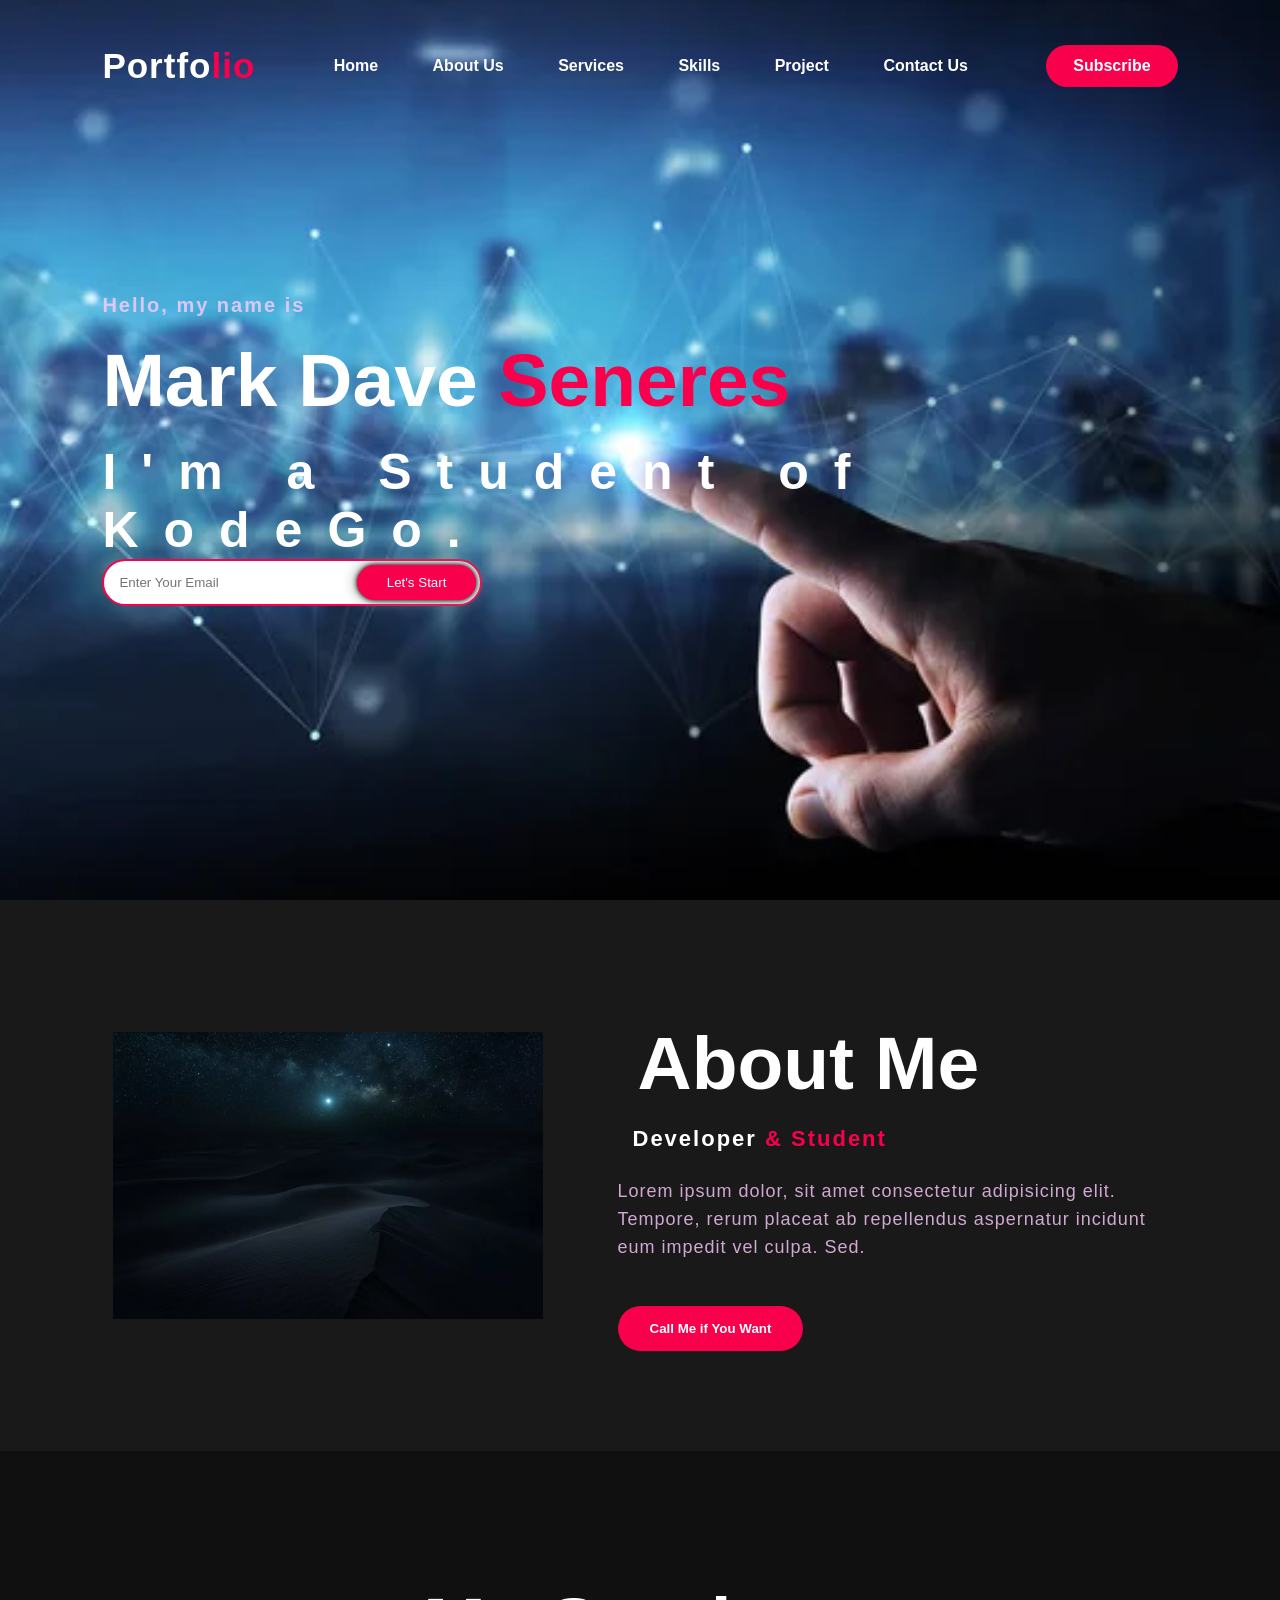
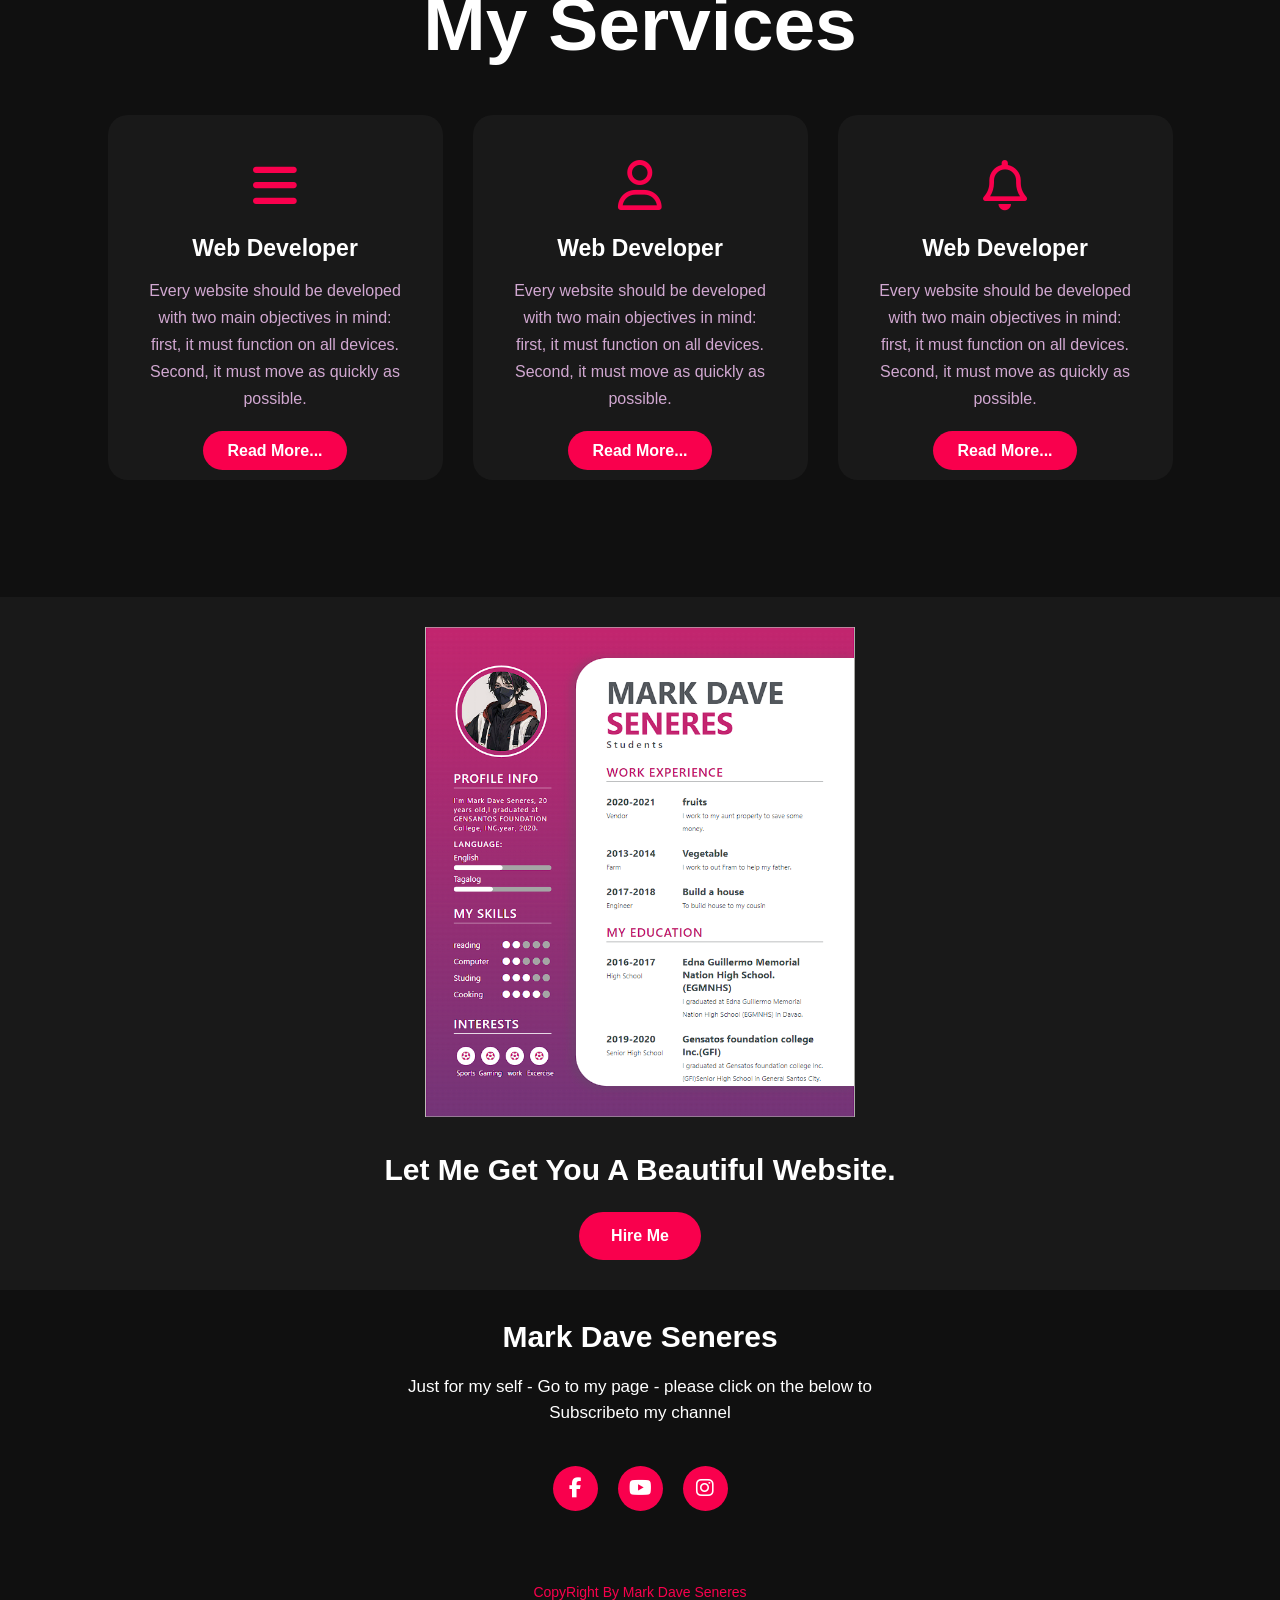
==== index.html @ a035dc30 "rename porfolio_css.html to index.html" ====
<!DOCTYPE html>
<html lang="en">
<head>
    <title>Portfolio Website</title>
    <link rel="stylesheet" type="text/css" href="style.css" />

    <link rel="preconnect" href="https://fonts.googleapis.com">
    <link rel="preconnect" href="https://fonts.gstatic.com" crossorigin>
    <link href="https://fonts.googleapis.com/css2?family=Roboto:wght@100&display=swap" rel="stylesheet">

    <link rel="stylesheet" href="https://cdnjs.cloudflare.com/ajax/libs/font-awesome/6.4.0/css/all.min.css"
     integrity="sha512-iecdLmaskl7CVkqkXNQ/ZH/XLlvWZOJyj7Yy7tcenmpD1ypASozpmT/E0iPtmFIB46ZmdtAc9eNBvH0H/ZpiBw==" 
     crossorigin="anonymous" referrerpolicy="no-referrer" />

</head>
<body>
    <!--hero Selection start-->

    <div class="hero">
       <nav>
         <h2 class="logo">Portfo<span>lio</span></h2>
         <ul>
            <li><a href="#">Home</a></li>
            <li><a href="#">About Us</a></li>
            <li><a href="#">Services</a></li>
            <li><a href="#">Skills</a></li>
            <li><a href="#">Project</a></li>
            <li><a href="#">Contact Us</a></li>
         </ul>
         <a href="#" class="btn">Subscribe</a>
       </nav> 
 
       <div class="content">
         <h4>Hello, my name is</h4>
         <h1>Mark Dave <span>Seneres</span></h1>
         <h3>I'm a Student of KodeGo.</h3>
         <div class="newslatter">
           <form>
             <input type="email" name="email" id="mail" placeholder="Enter Your Email">
             <input type="submit" name="submit" value="Let's Start">
           </form>
         </div>
       </div>
    </div>

    <!--About section start-->
    <section class="about">
        <div class="main">
            <img src="./Nights.jpg">
            <div class="about-text">
                <h2>About Me</h2>
                <h5>Developer <span>& Student</span></h5>
                <p>Lorem ipsum dolor, sit amet consectetur adipisicing elit. Tempore,
                rerum placeat ab repellendus aspernatur incidunt eum impedit vel 
                culpa. Sed.</p>
                <button type="button">Call Me if You Want</button>
            </div>
        </div>
    </section>
    
    <!----Service section start--->
    <div class="service">
      <div class="title">
        <h2>My Services</h2>
      </div>

      <div class="box">
        <div class="card">
          <i class="fa-solid fa-bars"></i>
          <h5>Web Developer</h5>
          <div class="pra">
            <p>Every website should be developed with two main objectives in mind: first, it must 
              function on all devices. Second, it must move as quickly as possible.</p>

            <p style="text-align: center;">
              <a class="button" href="#">Read More...</a>
            </p>
          </div>
        </div>
        <div class="card">
          <i class="fa-regular fa-user"></i>
          <h5>Web Developer</h5>
          <div class="pra">
            <p>Every website should be developed with two main objectives in mind: first, it must 
              function on all devices. Second, it must move as quickly as possible.</p>

            <p style="text-align: center;">
              <a class="button" href="#">Read More...</a>
            </p>
          </div>
        </div>
        <div class="card">
          <i class="fa-regular fa-bell"></i>
          <h5>Web Developer</h5>
          <div class="pra">
            <p>Every website should be developed with two main objectives in mind: first, it must
               function on all devices. Second, it must move as quickly as possible.</p>

            <p style="text-align: center;">
              <a class="button" href="#">Read More...</a>
            </p>
          </div>
        </div>
      </div>
    </div>

    <!-------Contact Me---------->
    <div class="contact-me">
      <img src="./Resume.png">
      <br><br>
      <p>Let Me Get You A Beautiful Website.</p>
      <a class="button-two" href="#">Hire Me</a>
    </div>
   
    <!-----footer start------>
    <footer>
      <p>Mark Dave Seneres</p>
      <p>Just for my self - Go to my page - please click on the below 
      to Subscribeto my channel</p>
      <br>
      <div class="social">
        <a href="#"><i class="fa-brands fa-facebook-f"></i></a>
        <a href="#"><i class="fa-brands fa-youtube"></i></a>
        <a href="#"><i class="fa-brands fa-instagram"></i></a>
      </div> 
      <br><br>
      <br><br>
      <p class="end">CopyRight By Mark Dave Seneres</p>
    </footer>

</body>
</html>
---- style.css ----
* {
    padding: 0;
    margin: 0;
    font-family: 'Josefin', sans-serif;
    box-sizing: border-box;
}
.hero {
    height: 100vh;
    width: 100%;
    background-image: url(./network.jpg);
    background-size: cover;
    background-position: center;
}
nav {
    display: flex;
    align-items: center;
    justify-content: space-between;
    padding-top: 45px;
    padding-left: 8%;
    padding-right: 8%;
}
.logo {
    color: white;
    font-size: 35px;
    letter-spacing: 1px;
    cursor: pointer;
}
span {
    color: #f9004d;
}

nav ul li {
    list-style-type: none;
    display: inline-block;
    padding: 10px 25px;
}  
nav ul li a {
    color: white;
    text-decoration: none;
    font-weight: bold;
    text-transform: capitalize;
}
nav ul li a:hover {
    color: #f9004d;
    transition: .4s;
}
.btn {
    background-color: #f9004d;
    color: white;
    text-decoration: none;
    border: 2px solid transparent;
    font-weight: bold;
    padding: 10px 25px;
    border-radius: 30px;
    transition: transform .4s;
}
.btn:hover {
    transform: scale(1.2);
} 

.content {
    position: absolute;
    top: 50%;
    left: 8%;
    transform: translateY(-50%);
}
h1 {
    color: white;
    margin: 20px 0px 20px;
    font-size: 75px;
}
h3 {
    color: white;
    letter-spacing: 25px;
    font-size: 50px;
}
h4 {
    color: #fcfc;
    letter-spacing: 2px;
    font-size: 20px;
}
.newslatter form {
    width: 380px;
    max-width: 100%;
    position: relative;
}
.newslatter form input:first-child {
    display: inline-block;
    width: 100%;
    padding: 14px 130px 14px 15px;
    border: 2px solid #f9004d;
    outline: none;
    border-radius: 30px;
}
.newslatter form input:last-child {
    position: absolute;
    display: inline-block;
    outline: none;
    border: none;
    padding: 10px 30px;
    border-radius: 30px;
    background-color: #f9004d;
    color: white;
    box-shadow: 0px 0px 5px #000, 0px 0px 15px #858585;
    top: 6px;
    right: 6px;
}
.about {
    width: 100%;
    padding: 100px 0px;
    background-color: #191919;
}
.about img {
    height: auto;
    width: 430px;
}
.about-text {
    width: 550px;
}
.main {
    width: 1130px;
    max-width: 95%;
    margin:  0 auto;
    display: flex;
    align-items: center;
    justify-content: space-around;
}
.about-text h2 {
    color: white;
    font-size: 75px;
    text-transform: capitalize;
    margin: 20px;
}
.about-text h5 {
    color: white;
    letter-spacing: 2px;
    font-size: 22px;
    margin-bottom: 25px;
    text-transform: capitalize;
}
.about-text p {
    color: #fcfc;
    letter-spacing: 1px;
    line-height: 28px;
    font-size: 18px;
    margin-bottom: 45px;
}
button {
    background-color: #f9004d;
    color: white;
    text-decoration: none;
    border: 2px solid transparent;
    font-weight: bold;
    padding: 13px 30px;
    border-radius: 30px;
    transition: .4s;
}
button:hover {
    background-color: transparent;
    border: 2px solid #f9004d;
    cursor: pointer;
}
.service {
    background: #101010;
    width: 100%;
    padding: 100px 0px;
}
.title h2 {
    color: white;
    font-size: 75px;
    width: 1130px;
    margin: 30px auto;
    text-align: center;
}
.box {
    display: flex;
    justify-content: center;
    align-items: center;
    min-height: 400px;
}
.card {
    height: 365px;
    width: 335px;
    padding: 20px 35px;
    background: #191919;
    border-radius: 20px;
    margin: 15px;
    position: relative;
    overflow: hidden;
    text-align: center;
}
.card i {
    font-size: 50px;
    display: block;
    text-align: center;
    margin: 25px 0px;
    color: #f9004d;
}
h5 {
    color: white;
    font-size: 23px;
    margin: 15px;
}
.pra p {
    color: #fcfc;
    font-size: 16px;
    line-height: 27px;
    margin-bottom: 25px;
}
.card .button {
    background-color: #f9004d;
    color: white;
    text-decoration: none;
    border: 2px solid transparent;
    font-weight: bold;
    padding: 9px 22px;
    border-radius: 30px;
    transition: .4s;
}
.card .button:hover {
    background-color: transparent;
    border: 2px solid #f9004d;
    cursor: pointer; 
}
.contact-me {
    width: 100%;
    height: 300%;
    background: #191919;
    display: flex;
    align-items: center;
    flex-direction: column;
    justify-content: center;
    padding: 30px;
}
.contact-me img {
    height: auto;
    width: 430px;
}
.contact-me p {
    color: white;
    font-size: 30px;
    font-weight: bold;
    margin-bottom: 25px;
}
.contact-me .button-two {
    background-color: #f9004d;
    color: white;
    text-decoration: none;
    border: 2px solid transparent;
    font-weight: bold;
    padding: 13px 30px;
    border-radius: 30px;
    transition: .4s;
}

.contact-me .button-two:hover{
    background-color: transparent;
    border: 2px solid #f9004d;
    cursor: pointer; 
}
footer {
    position: relative;
    width: 100%;
    background: #101010;
    display: flex;
    flex-direction: column;
    align-items: center;
    justify-content: space-evenly;
    padding: 30px;
}
footer p:nth-child(1) {
    font-size: 30px;
    color: white;
    margin-bottom: 20px;
    font-weight: bold;
}
footer p:nth-child(2) {
    color: white;
    font-size: 17px;
    width: 500px;
    text-align: center;
    line-height: 26px;
}
.social {
    display: flex;
}
.social a {
    width: 45px;
    height: 45px;
    display: flex;
    align-items: center;
    justify-content: center;
    background: #f9004d;
    border-radius: 50%;
    margin: 22px 10px;
    color: white;
    text-decoration: none;
    font-size: 20px;
}
.social a:hover{
    transform: scale(1.3);
    transition: .3s; 
}
.end {
    position: absolute;
    color: #f9004d;
    bottom: 35px;
    font-size: 14px;
}
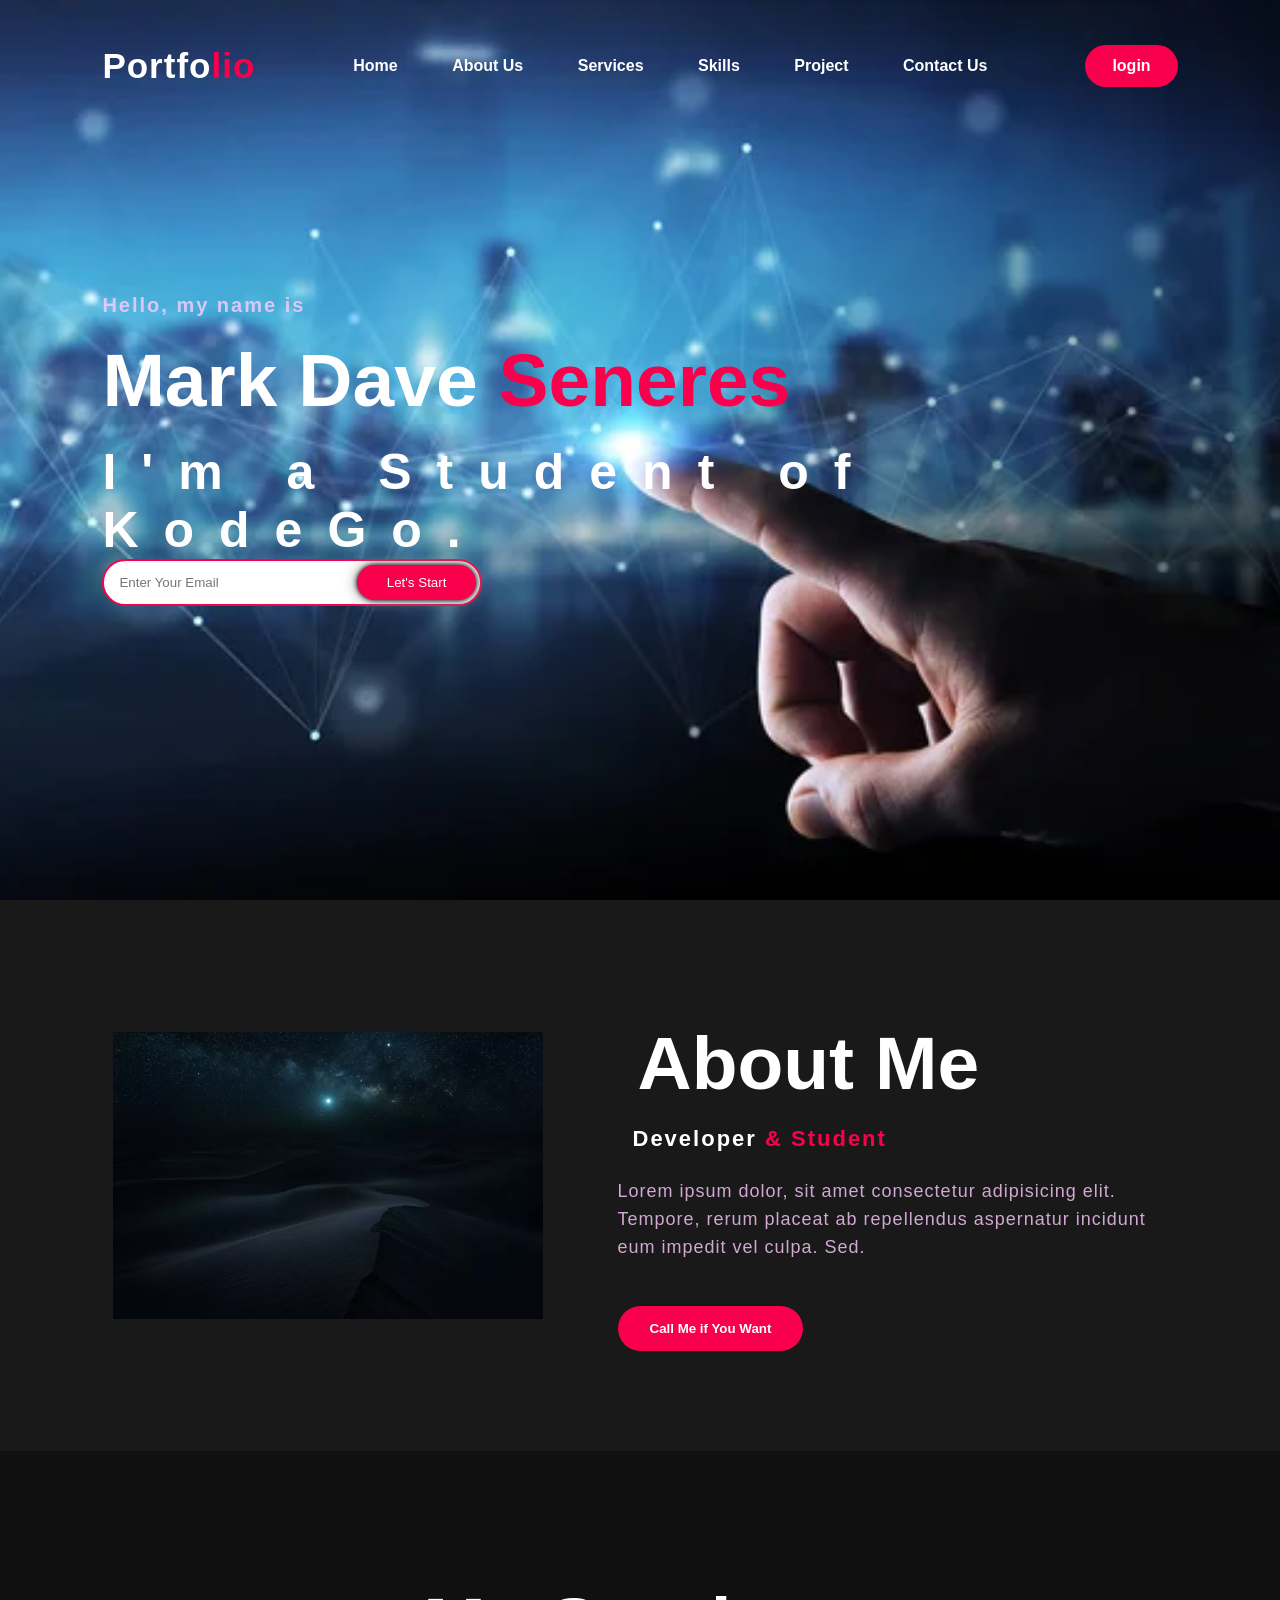
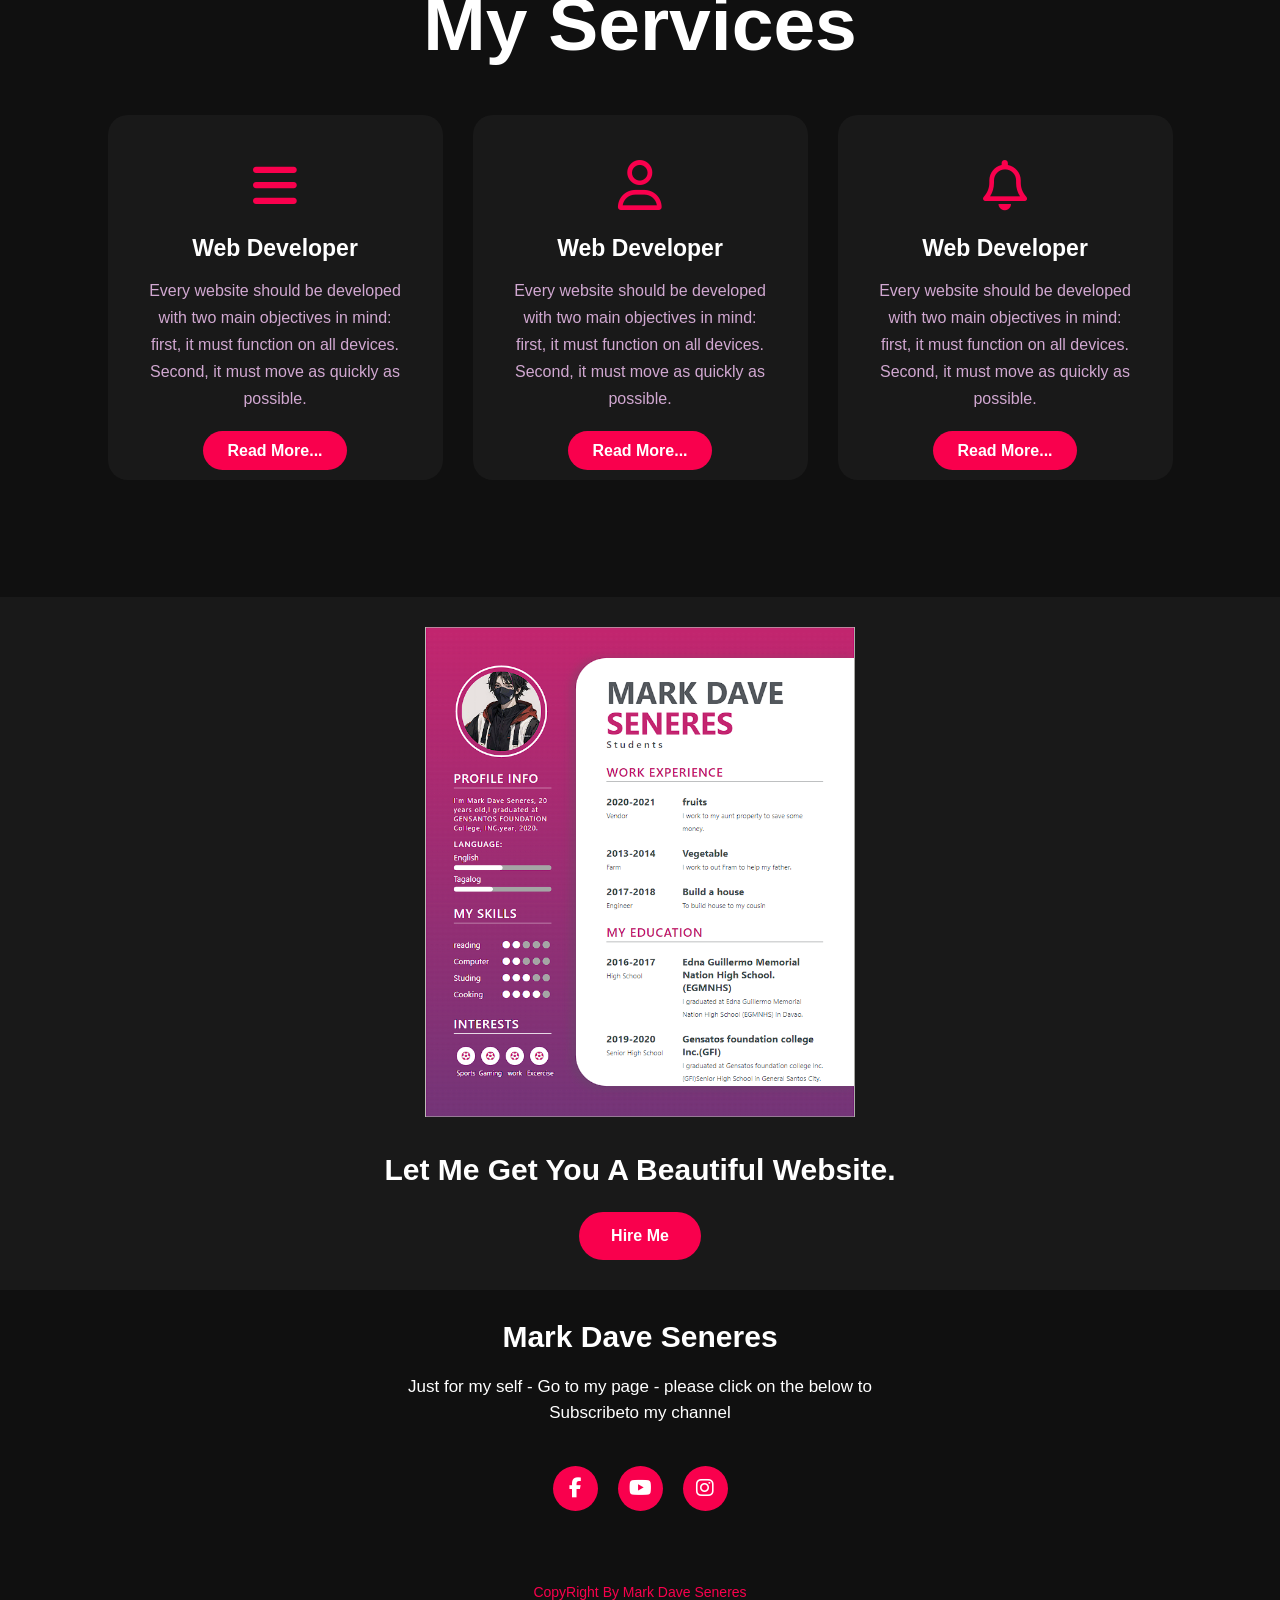
==== commit 28c641c8: "rename subcribe to ligin" ====
--- a/index.html
+++ b/index.html
@@ -27,7 +27,7 @@
             <li><a href="#">Project</a></li>
             <li><a href="#">Contact Us</a></li>
          </ul>
-         <a href="#" class="btn">Subscribe</a>
+         <a href="#" class="btn">login</a>
        </nav> 
  
        <div class="content">
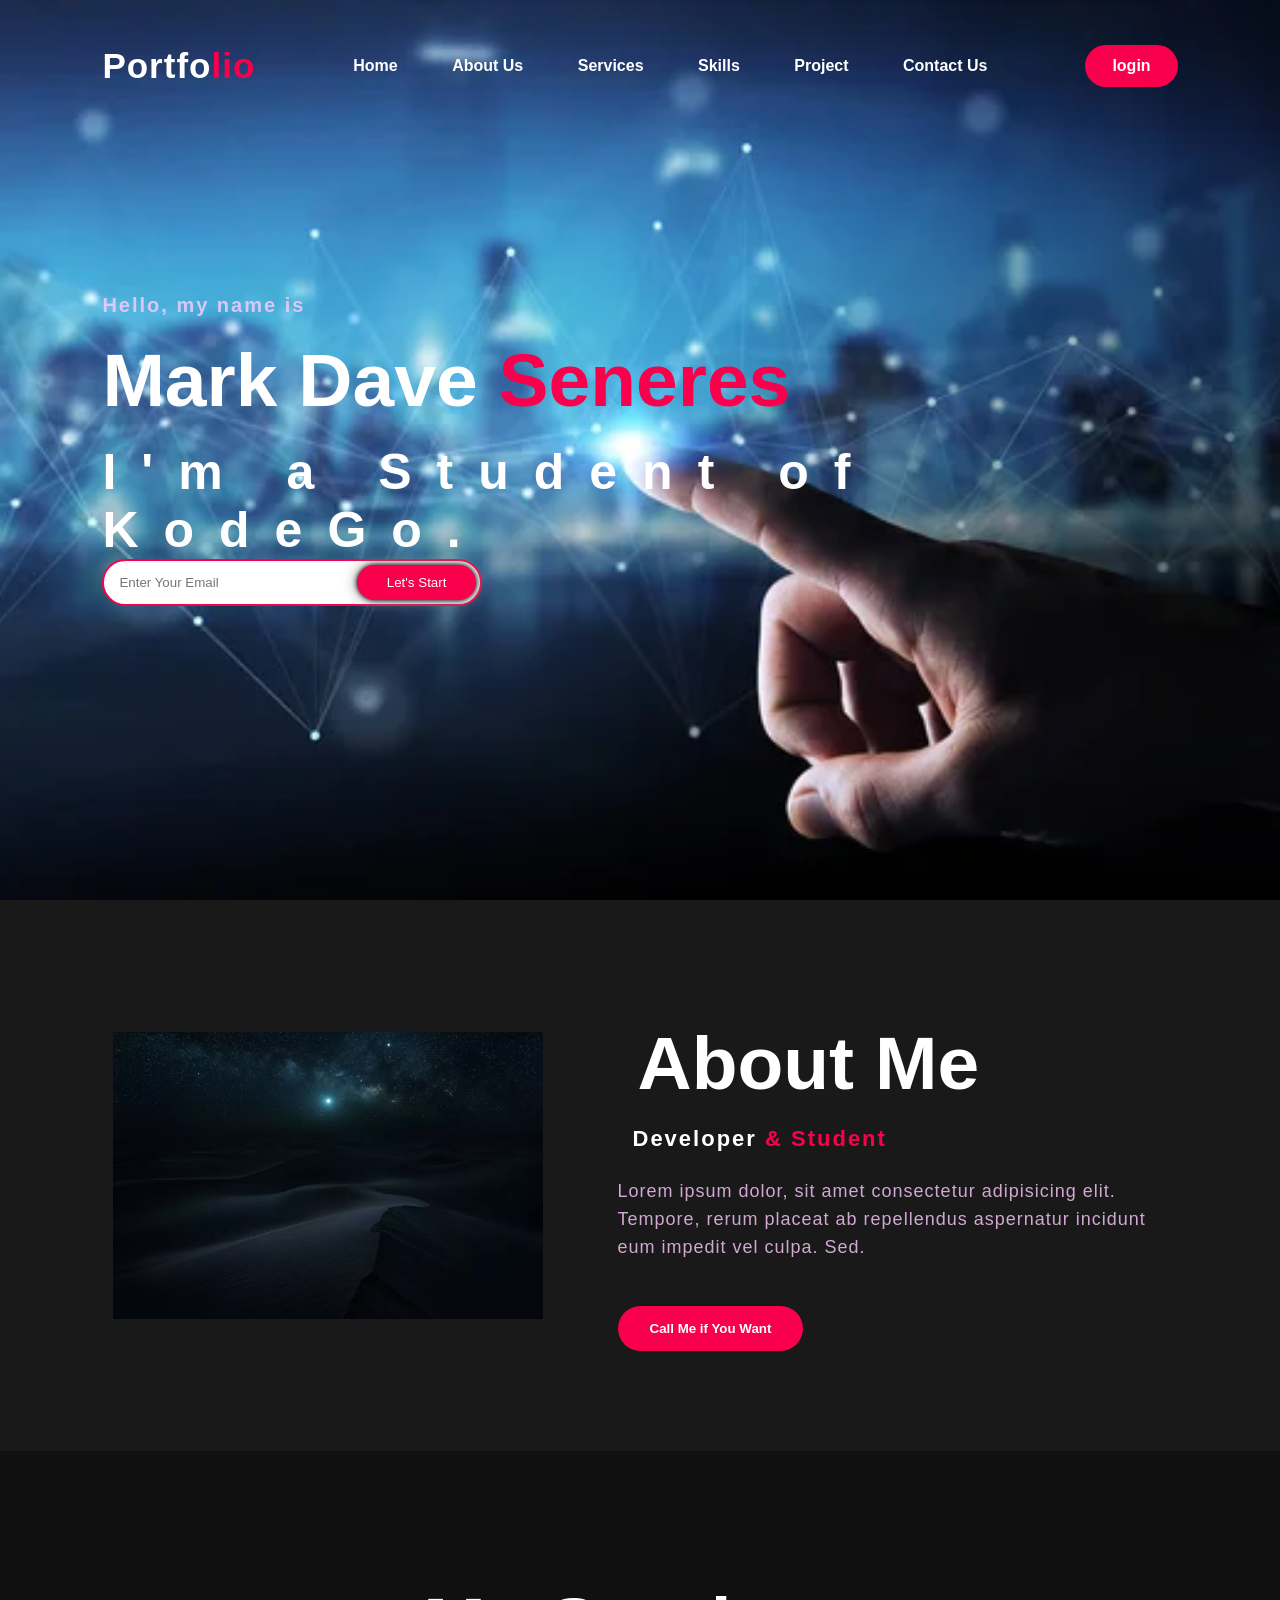
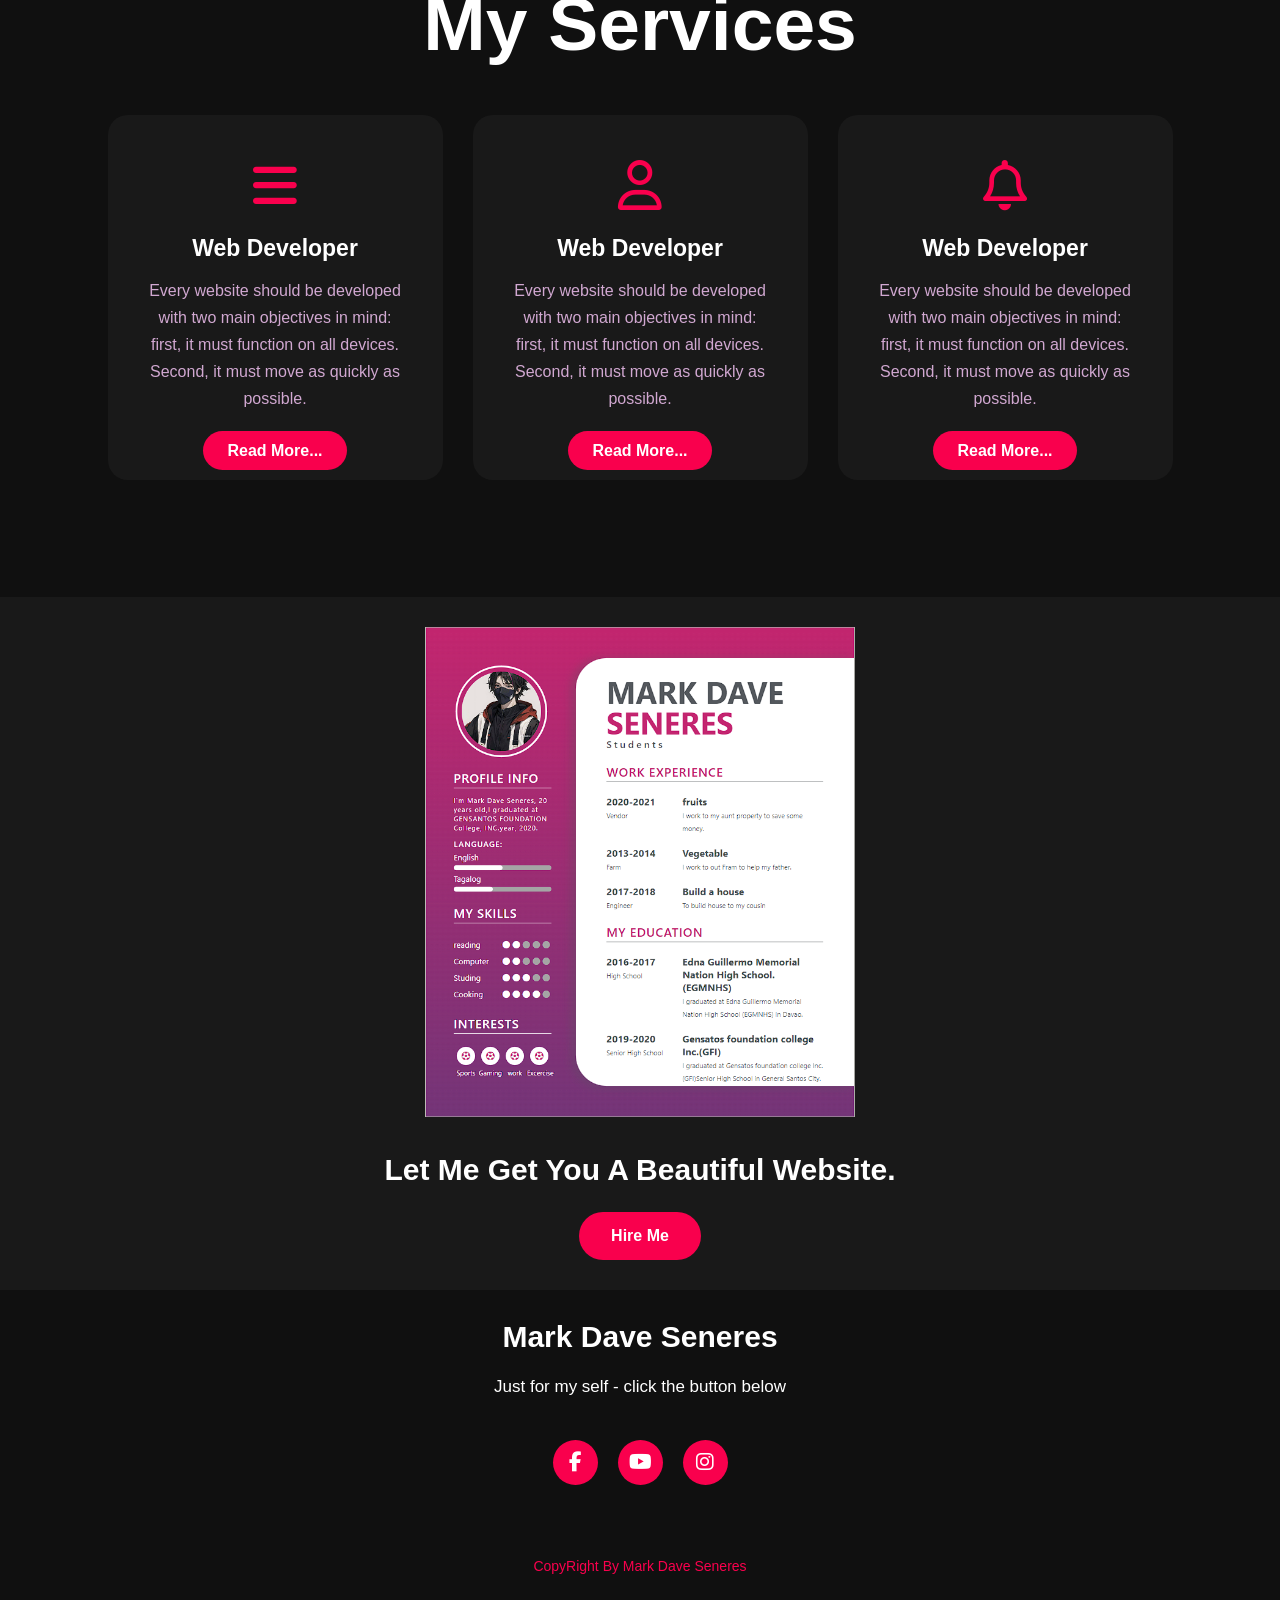
==== commit ecd20142: "rename Go to my page to  please click on the below" ====
--- a/index.html
+++ b/index.html
@@ -115,8 +115,7 @@
     <!-----footer start------>
     <footer>
       <p>Mark Dave Seneres</p>
-      <p>Just for my self - Go to my page - please click on the below 
-      to Subscribeto my channel</p>
+      <p>Just for my self - click the button below</p>
       <br>
       <div class="social">
         <a href="#"><i class="fa-brands fa-facebook-f"></i></a>
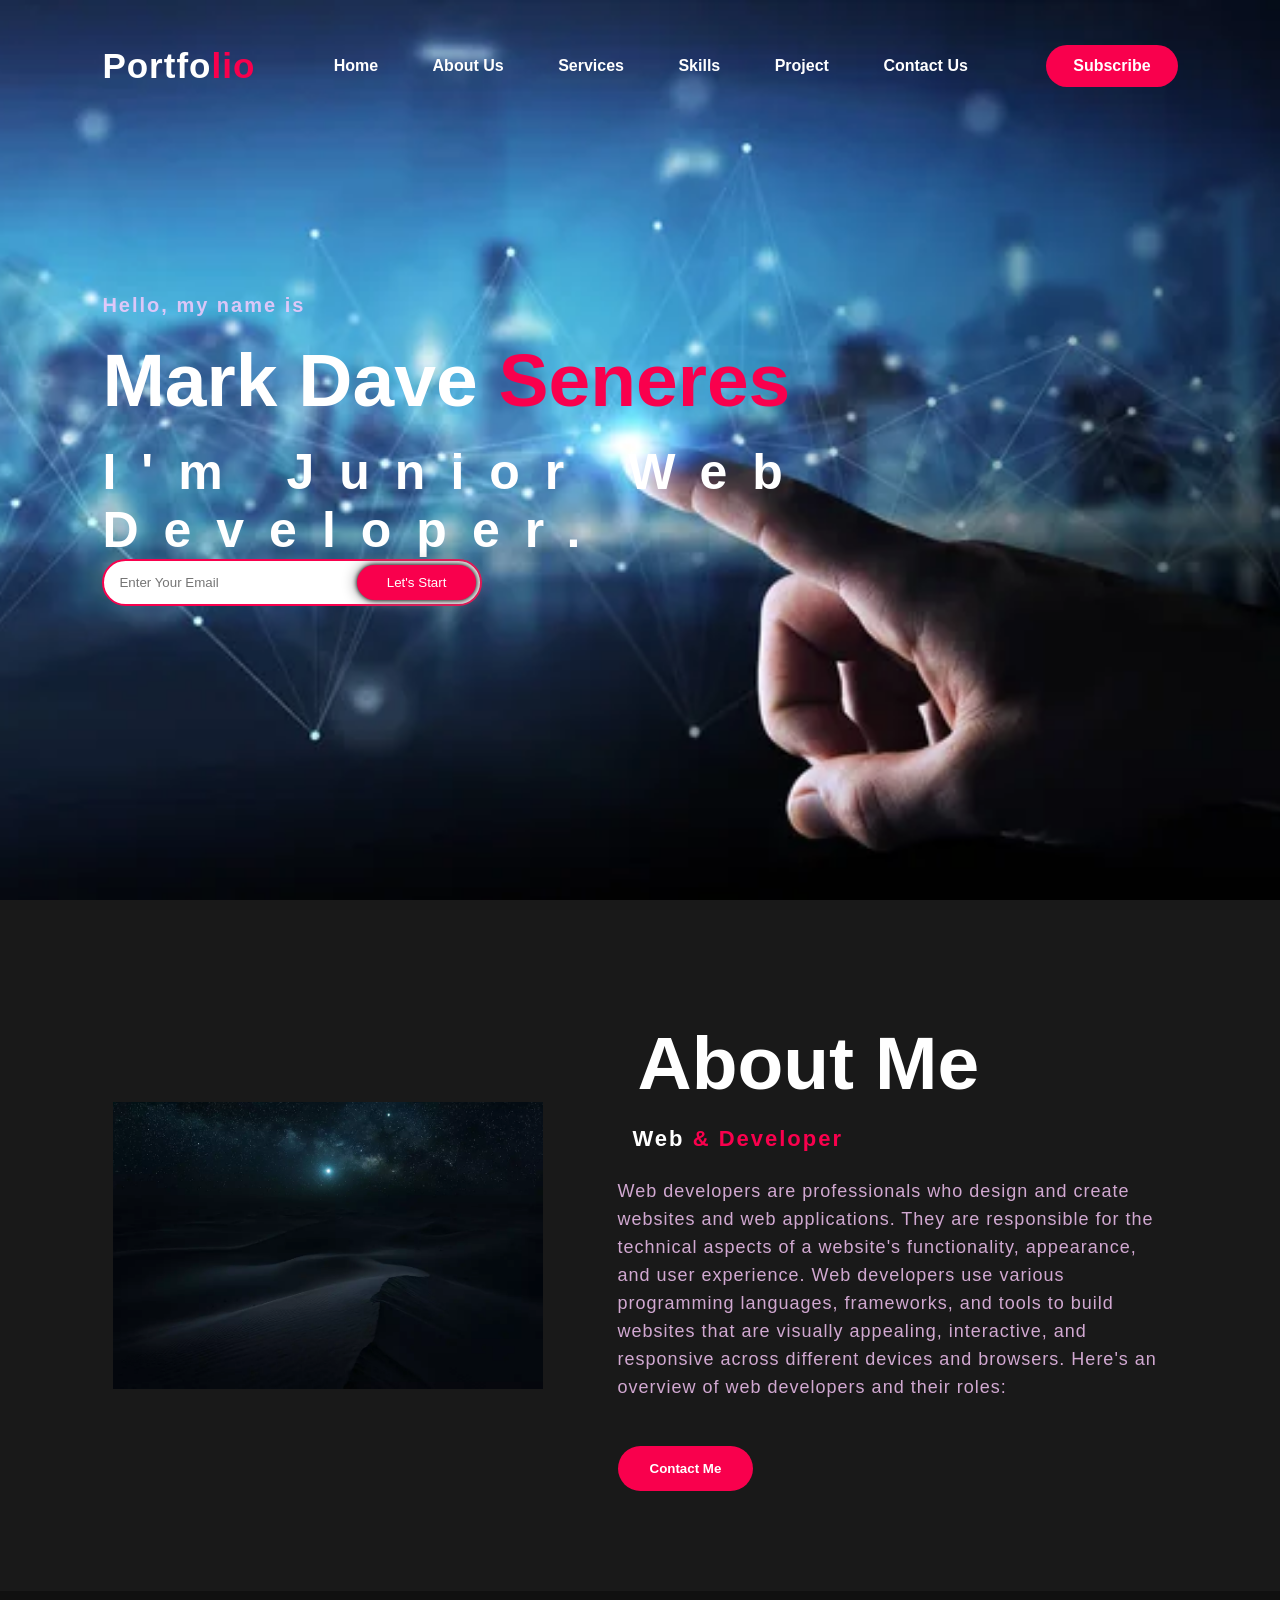
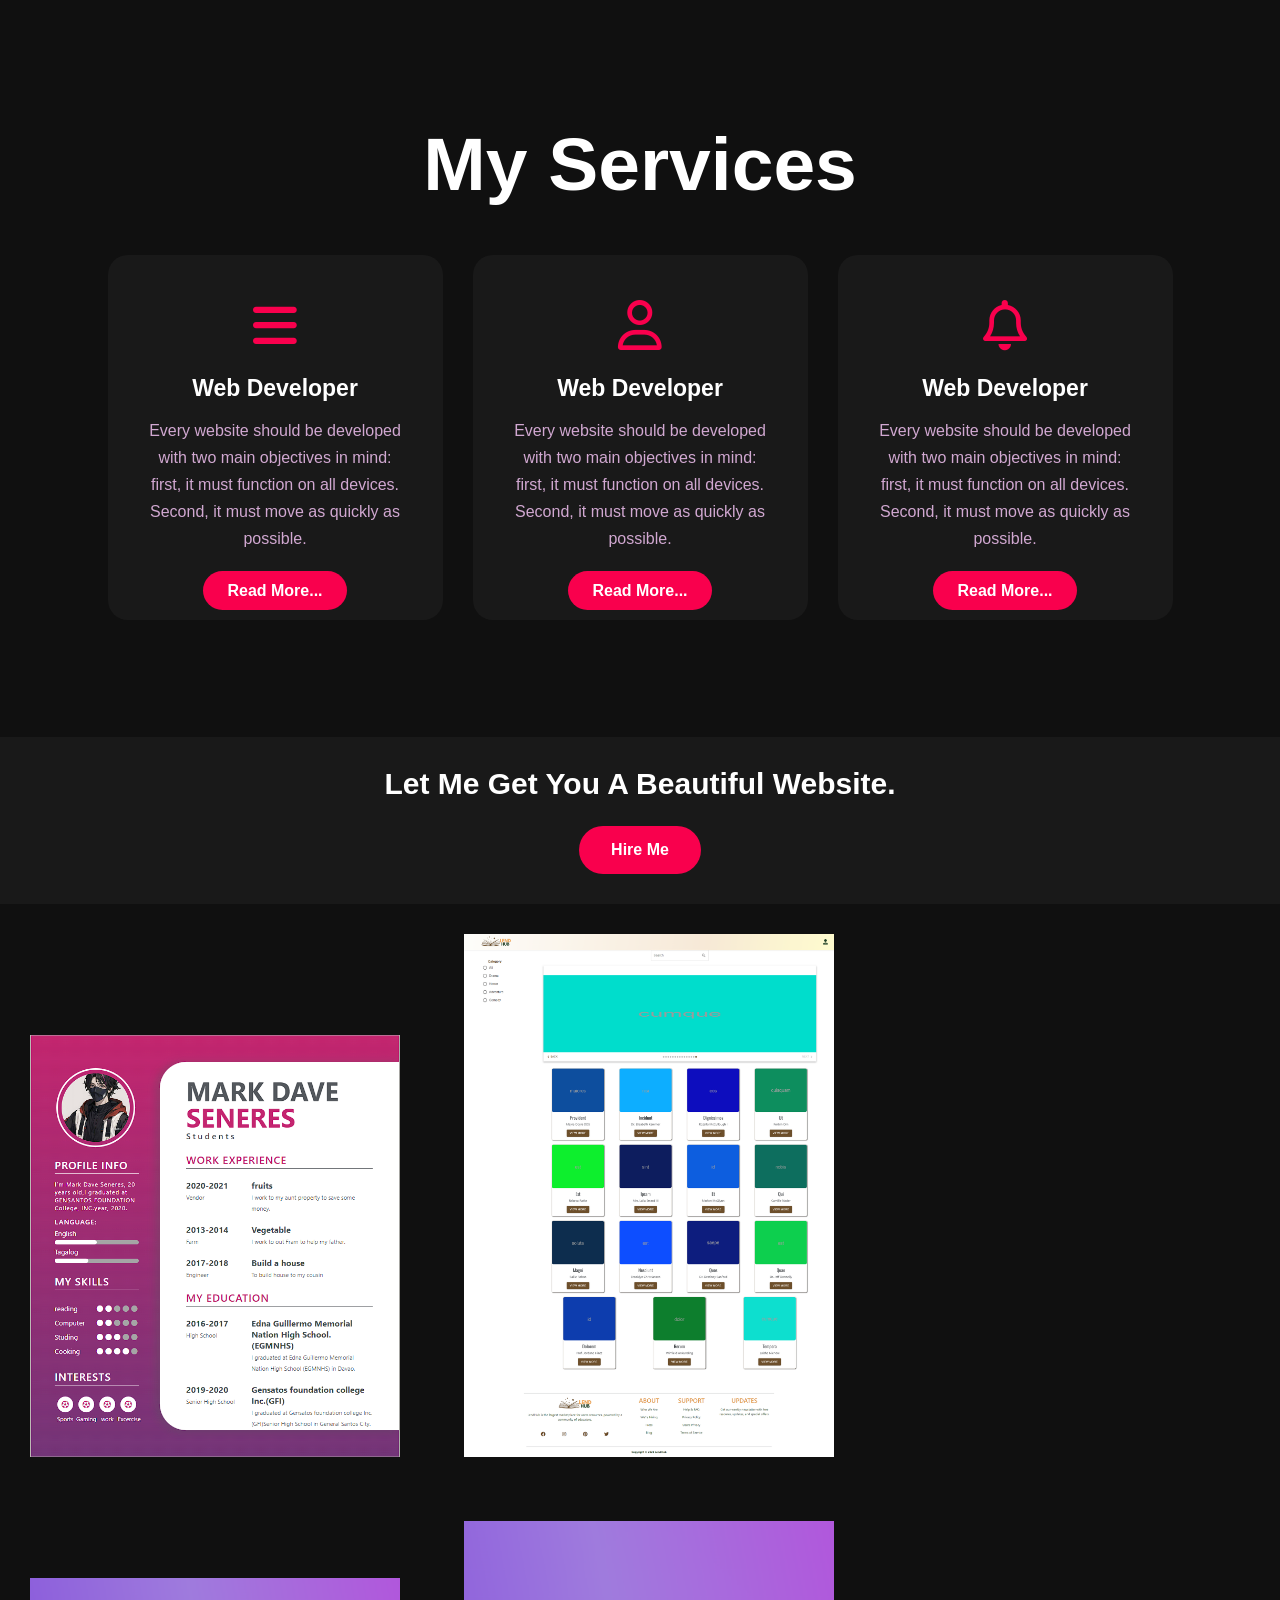
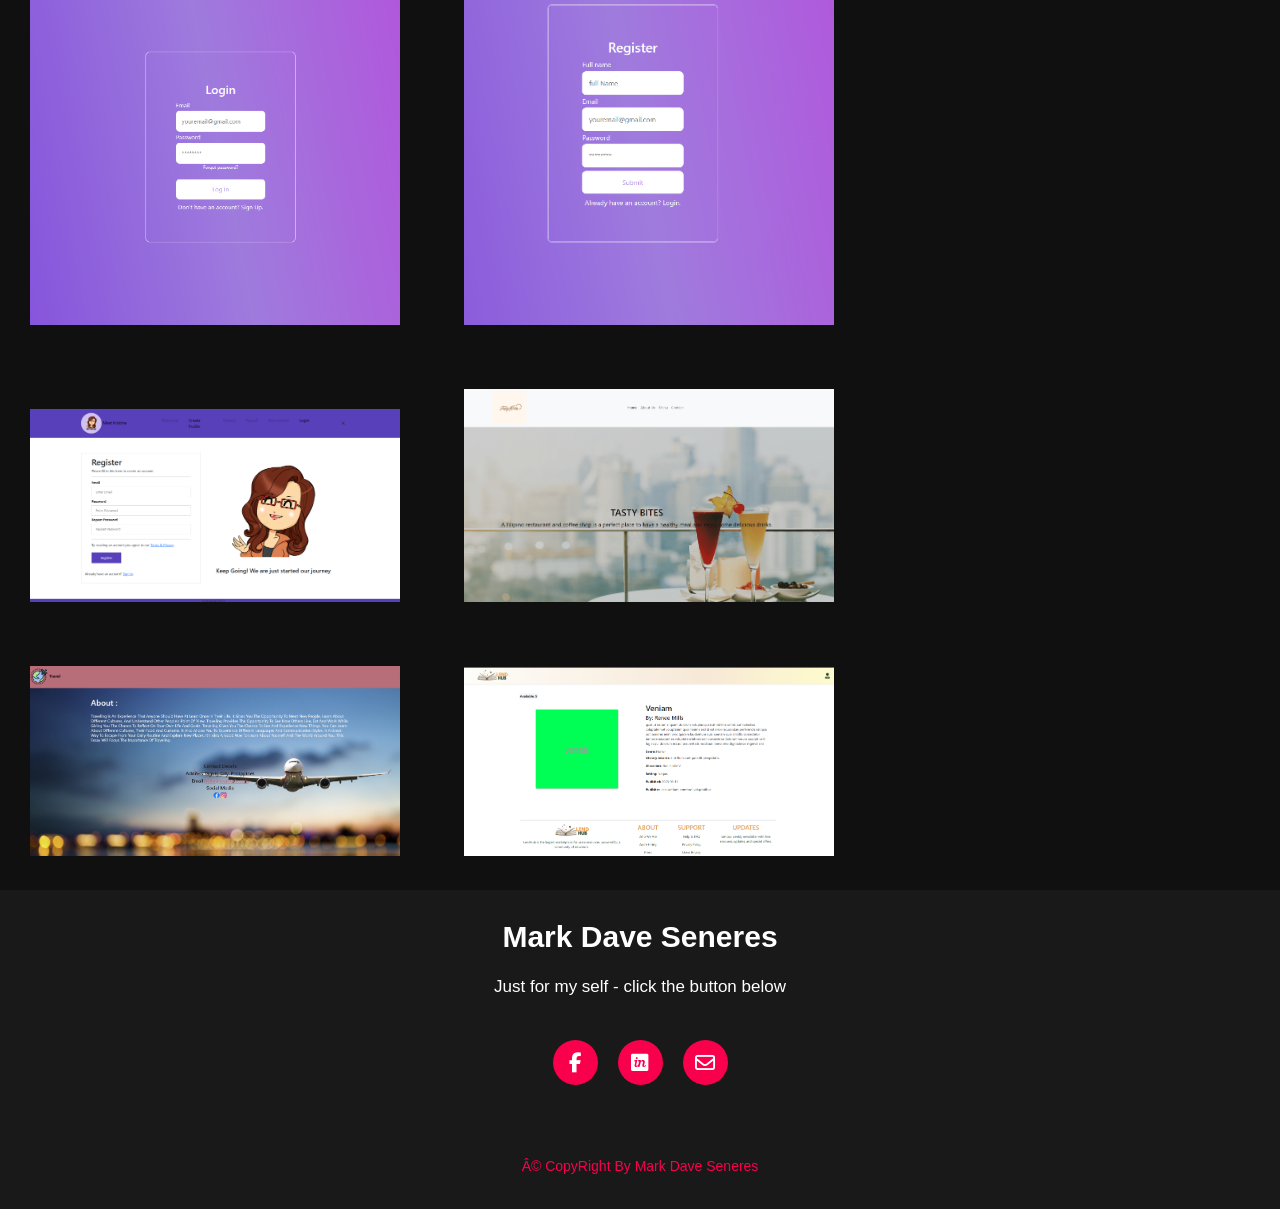
==== commit 37eefeb9: "adding photos" ====
--- a/index.html
+++ b/index.html
@@ -11,7 +11,8 @@
     <link rel="stylesheet" href="https://cdnjs.cloudflare.com/ajax/libs/font-awesome/6.4.0/css/all.min.css"
      integrity="sha512-iecdLmaskl7CVkqkXNQ/ZH/XLlvWZOJyj7Yy7tcenmpD1ypASozpmT/E0iPtmFIB46ZmdtAc9eNBvH0H/ZpiBw==" 
      crossorigin="anonymous" referrerpolicy="no-referrer" />
-
+    
+  
 </head>
 <body>
     <!--hero Selection start-->
@@ -22,18 +23,18 @@
          <ul>
             <li><a href="#">Home</a></li>
             <li><a href="#">About Us</a></li>
-            <li><a href="#">Services</a></li>
+            <li><a href="#service">Services</a></li>
             <li><a href="#">Skills</a></li>
             <li><a href="#">Project</a></li>
             <li><a href="#">Contact Us</a></li>
          </ul>
-         <a href="#" class="btn">login</a>
+         <a href="#" class="btn">Subscribe</a>
        </nav> 
  
        <div class="content">
          <h4>Hello, my name is</h4>
          <h1>Mark Dave <span>Seneres</span></h1>
-         <h3>I'm a Student of KodeGo.</h3>
+         <h3>I'm Junior Web Developer.</h3>
          <div class="newslatter">
            <form>
              <input type="email" name="email" id="mail" placeholder="Enter Your Email">
@@ -49,17 +50,19 @@
             <img src="./Nights.jpg">
             <div class="about-text">
                 <h2>About Me</h2>
-                <h5>Developer <span>& Student</span></h5>
-                <p>Lorem ipsum dolor, sit amet consectetur adipisicing elit. Tempore,
-                rerum placeat ab repellendus aspernatur incidunt eum impedit vel 
-                culpa. Sed.</p>
-                <button type="button">Call Me if You Want</button>
+                <h5>Web <span>& Developer</span></h5>
+                <p> Web developers are professionals who design and create websites and web applications.
+                   They are responsible for the technical aspects of a website's functionality, appearance,
+                    and user experience. Web developers use various programming languages, frameworks, 
+                    and tools to build websites that are visually appealing, interactive, and responsive 
+                    across different devices and browsers. Here's an overview of web developers and their roles:</p>
+                <button type="button">Contact Me</button>
             </div>
         </div>
     </section>
     
     <!----Service section start--->
-    <div class="service">
+    <div class="service" id="service">
       <div class="title">
         <h2>My Services</h2>
       </div>
@@ -106,11 +109,22 @@
 
     <!-------Contact Me---------->
     <div class="contact-me">
-      <img src="./Resume.png">
-      <br><br>
       <p>Let Me Get You A Beautiful Website.</p>
       <a class="button-two" href="#">Hire Me</a>
     </div>
+
+    <!-----Project start------>
+    <div class="pro">
+      <a href=""> <img src="./Resume.png" alt="resume"></a>
+      <a href=""> <img src="./pro.png" alt=""></a>  
+      <a href=""> <img src="./login.png" alt=""></a>
+      <a href=""> <img src="./regesterpng.png" alt=""></a> 
+      <a href=""> <img src="./meet kristine.png" alt=""></a>
+      <a href=""> <img src="./tasty.png" alt=""></a>
+      <a href=""> <img src="./Travel.png" alt=""></a>
+      <a href=""> <img src="./lendhub.png" alt=""></a>
+    </div>
+
    
     <!-----footer start------>
     <footer>
@@ -118,15 +132,14 @@
       <p>Just for my self - click the button below</p>
       <br>
       <div class="social">
-        <a href="#"><i class="fa-brands fa-facebook-f"></i></a>
-        <a href="#"><i class="fa-brands fa-youtube"></i></a>
-        <a href="#"><i class="fa-brands fa-instagram"></i></a>
+        <a href="https://www.facebook.com"><i class="fa-brands fa-facebook-f"></i></a>
+        <a href="https://www.linkedin.com"><i class="fa-brands fa-invision"></i></a>
+        <a href="#"><i class="fa-regular fa-envelope"></i></a>
       </div> 
       <br><br>
       <br><br>
-      <p class="end">CopyRight By Mark Dave Seneres</p>
+      <p class="end"> © CopyRight By Mark Dave Seneres</p>
     </footer>
-
 </body>
 </html>
 
--- a/style.css
+++ b/style.css
@@ -232,10 +232,7 @@
     justify-content: center;
     padding: 30px;
 }
-.contact-me img {
-    height: auto;
-    width: 430px;
-}
+
 .contact-me p {
     color: white;
     font-size: 30px;
@@ -258,10 +255,21 @@
     border: 2px solid #f9004d;
     cursor: pointer; 
 }
+
+.pro {
+    background-color: #101010;
+}
+
+.pro img {
+    height: auto;
+    width: 430px;
+    padding: 30px;
+   
+}
 footer {
     position: relative;
     width: 100%;
-    background: #101010;
+    background: #191919;
     display: flex;
     flex-direction: column;
     align-items: center;
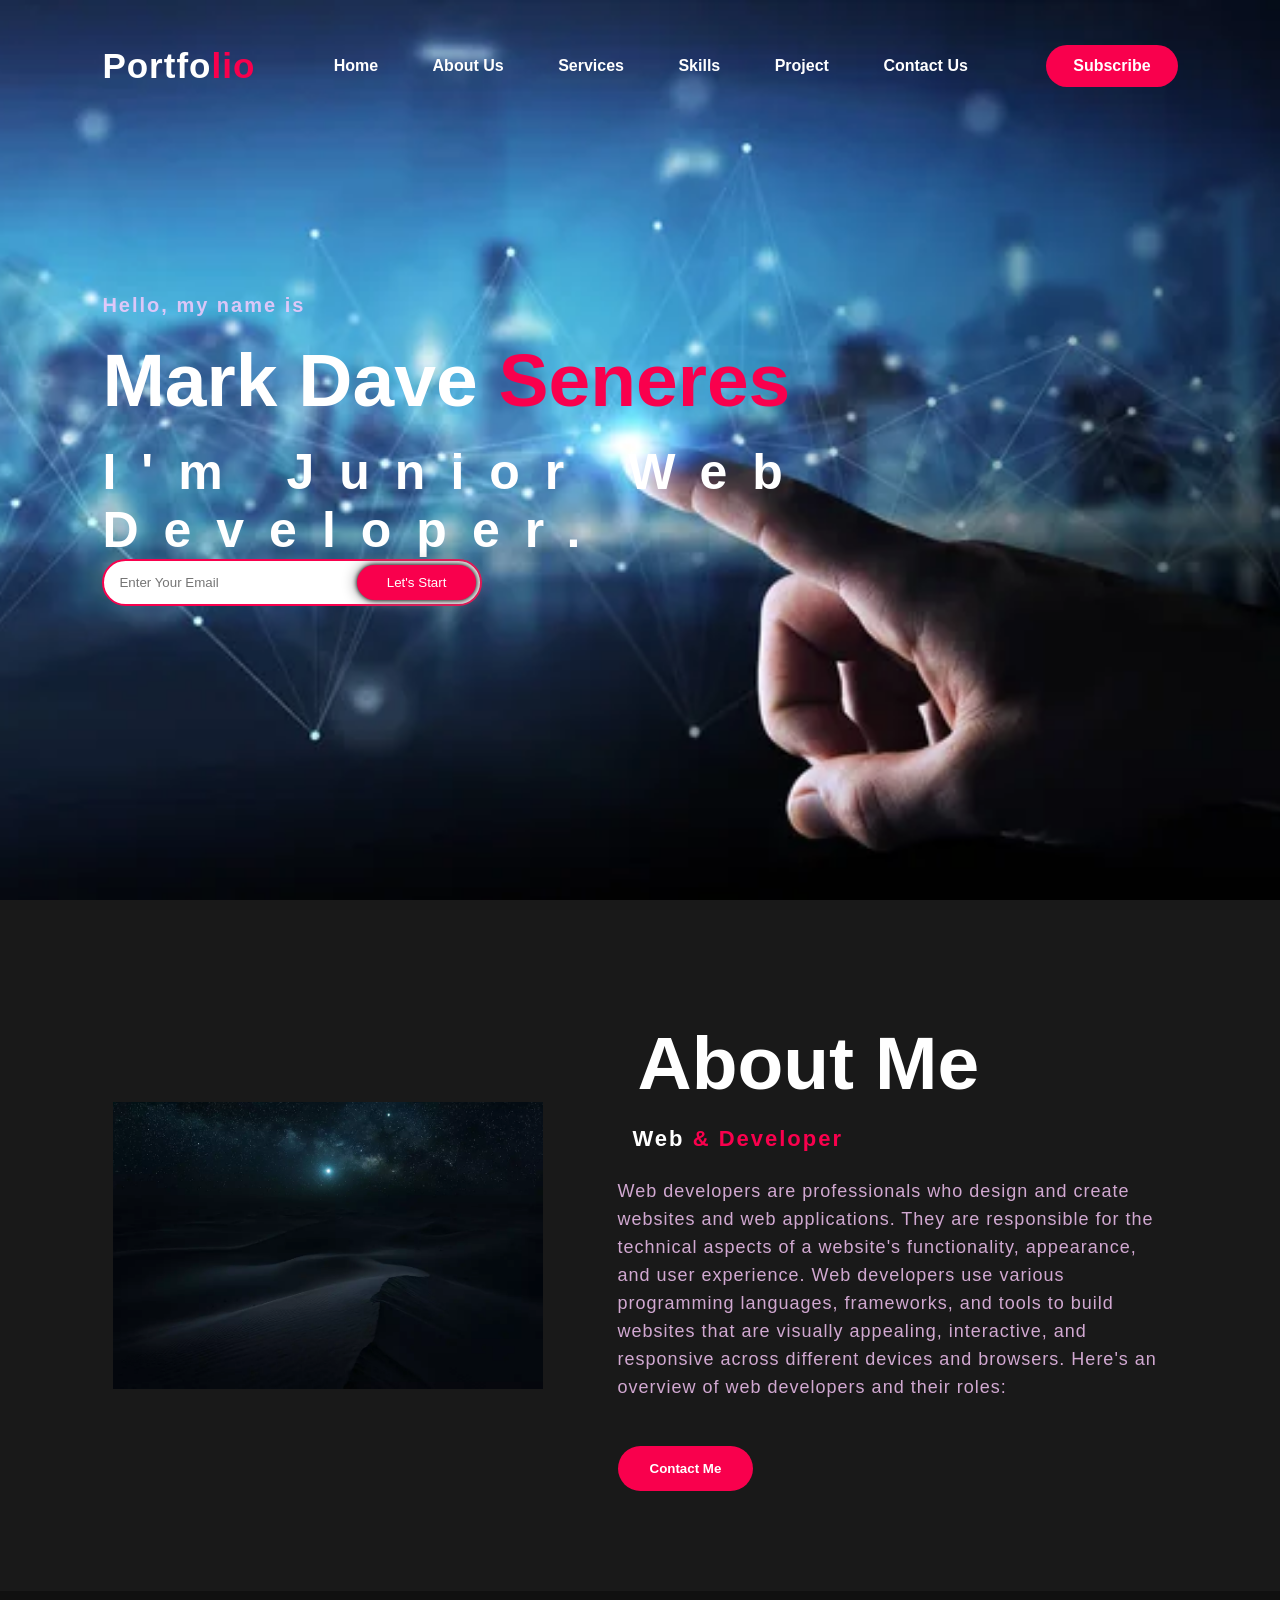
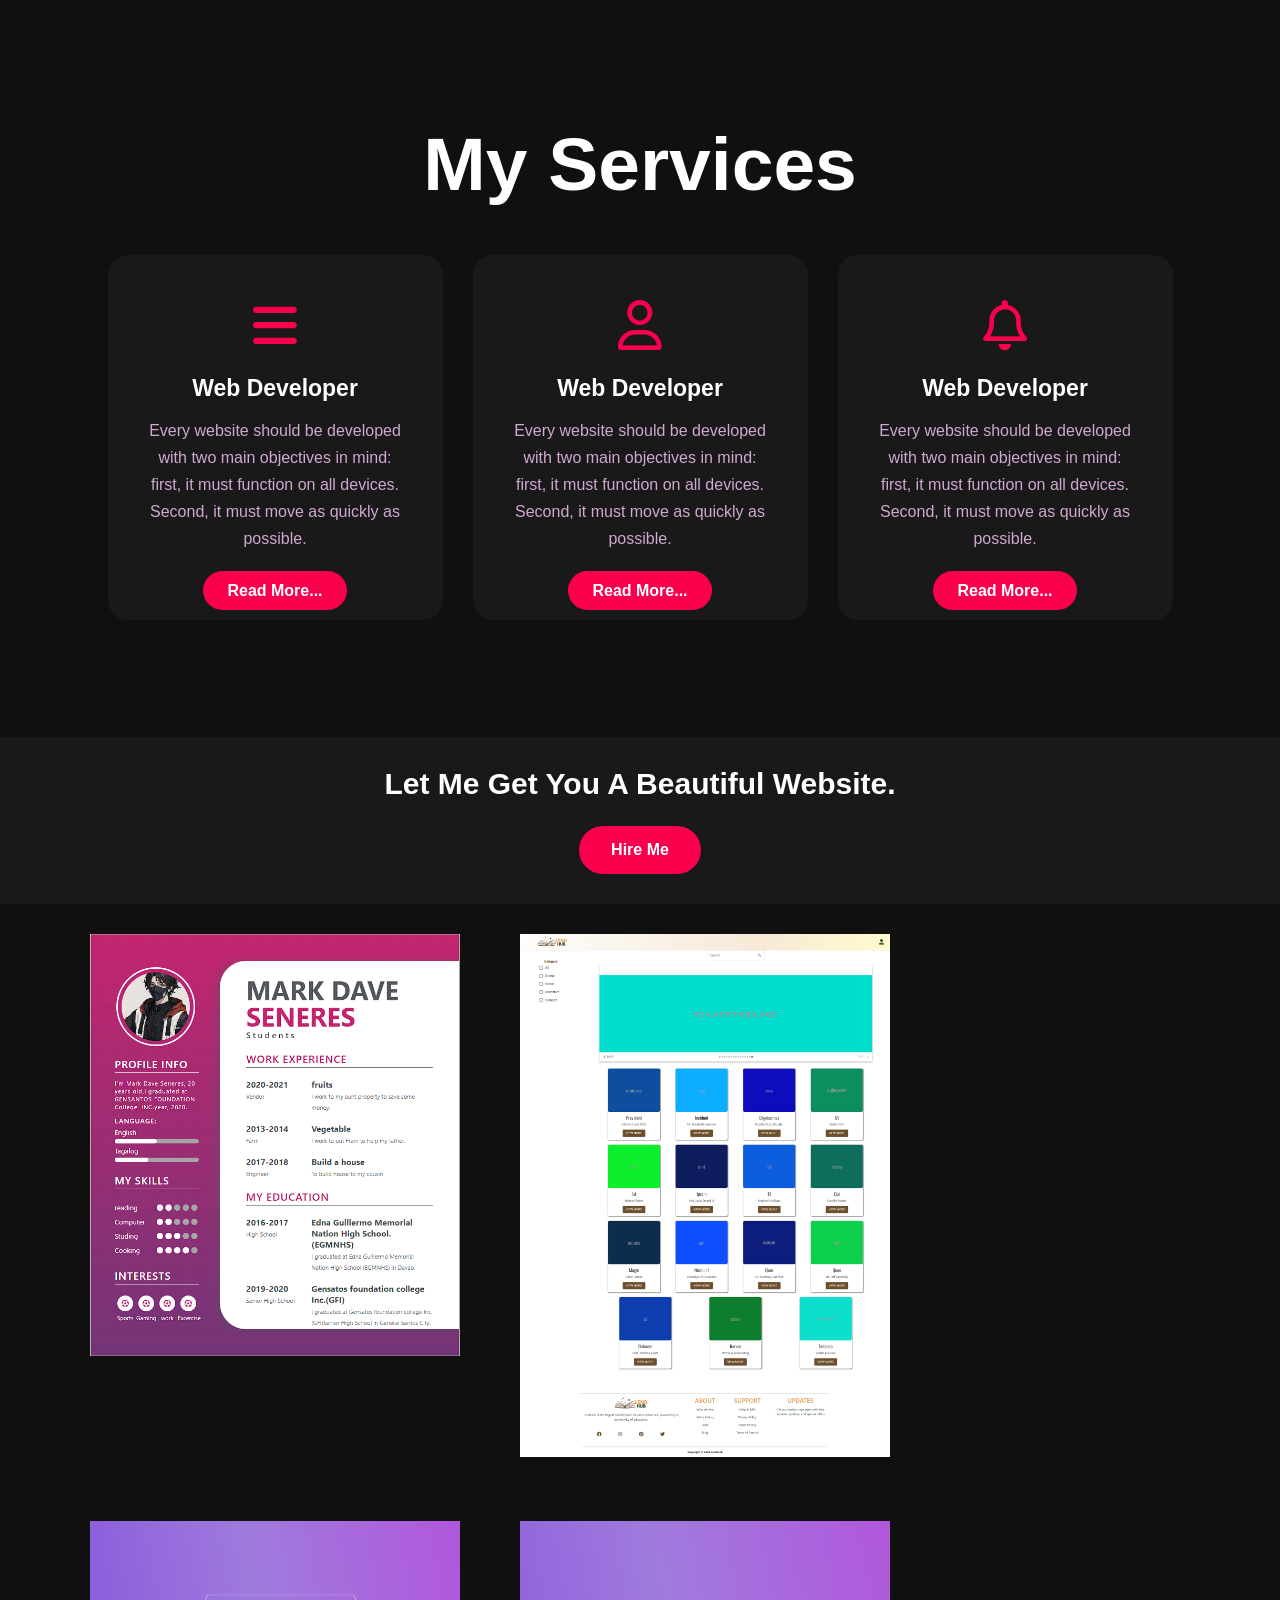
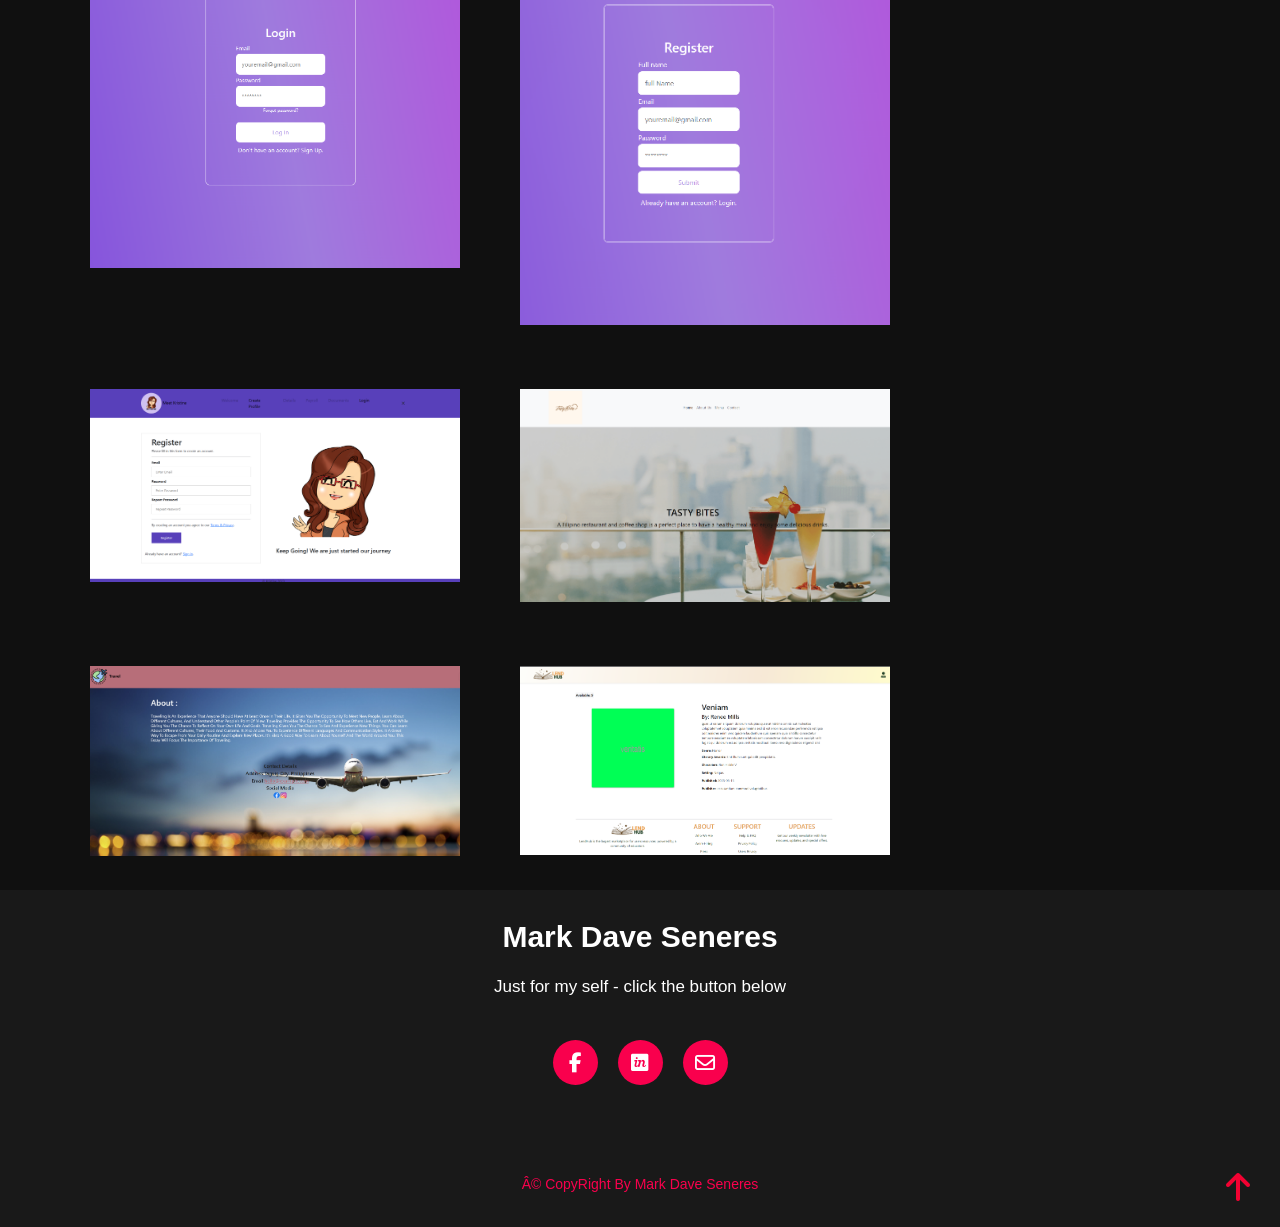
==== commit cf8fe14d: "add up arrow btn" ====
--- a/index.html
+++ b/index.html
@@ -19,7 +19,7 @@
 
     <div class="hero">
        <nav>
-         <h2 class="logo">Portfo<span>lio</span></h2>
+         <h2 class="logo" id="top">Portfo<span>lio</span></h2>
          <ul>
             <li><a href="#">Home</a></li>
             <li><a href="#">About Us</a></li>
@@ -138,7 +138,11 @@
       </div> 
       <br><br>
       <br><br>
-      <p class="end"> © CopyRight By Mark Dave Seneres</p>
+      <p class="end"> © CopyRight By Mark Dave Seneres</p> 
+      <div class="up">
+        <a href="#top"><i class="fa-solid fa-arrow-up fa-2xl" style="color: #f20232;"></i></a>
+      </div>
+      
     </footer>
 </body>
 </html>
--- a/style.css
+++ b/style.css
@@ -257,7 +257,12 @@
 }
 
 .pro {
+    padding-left: 60px;
     background-color: #101010;
+    display: flex;
+    flex-wrap: wrap;
+    position: relative;
+  
 }
 
 .pro img {
@@ -314,4 +319,9 @@
     color: #f9004d;
     bottom: 35px;
     font-size: 14px;
+}
+.up {
+    color: #f9004d;
+    display: flex;
+    align-self: flex-end ;
 }
